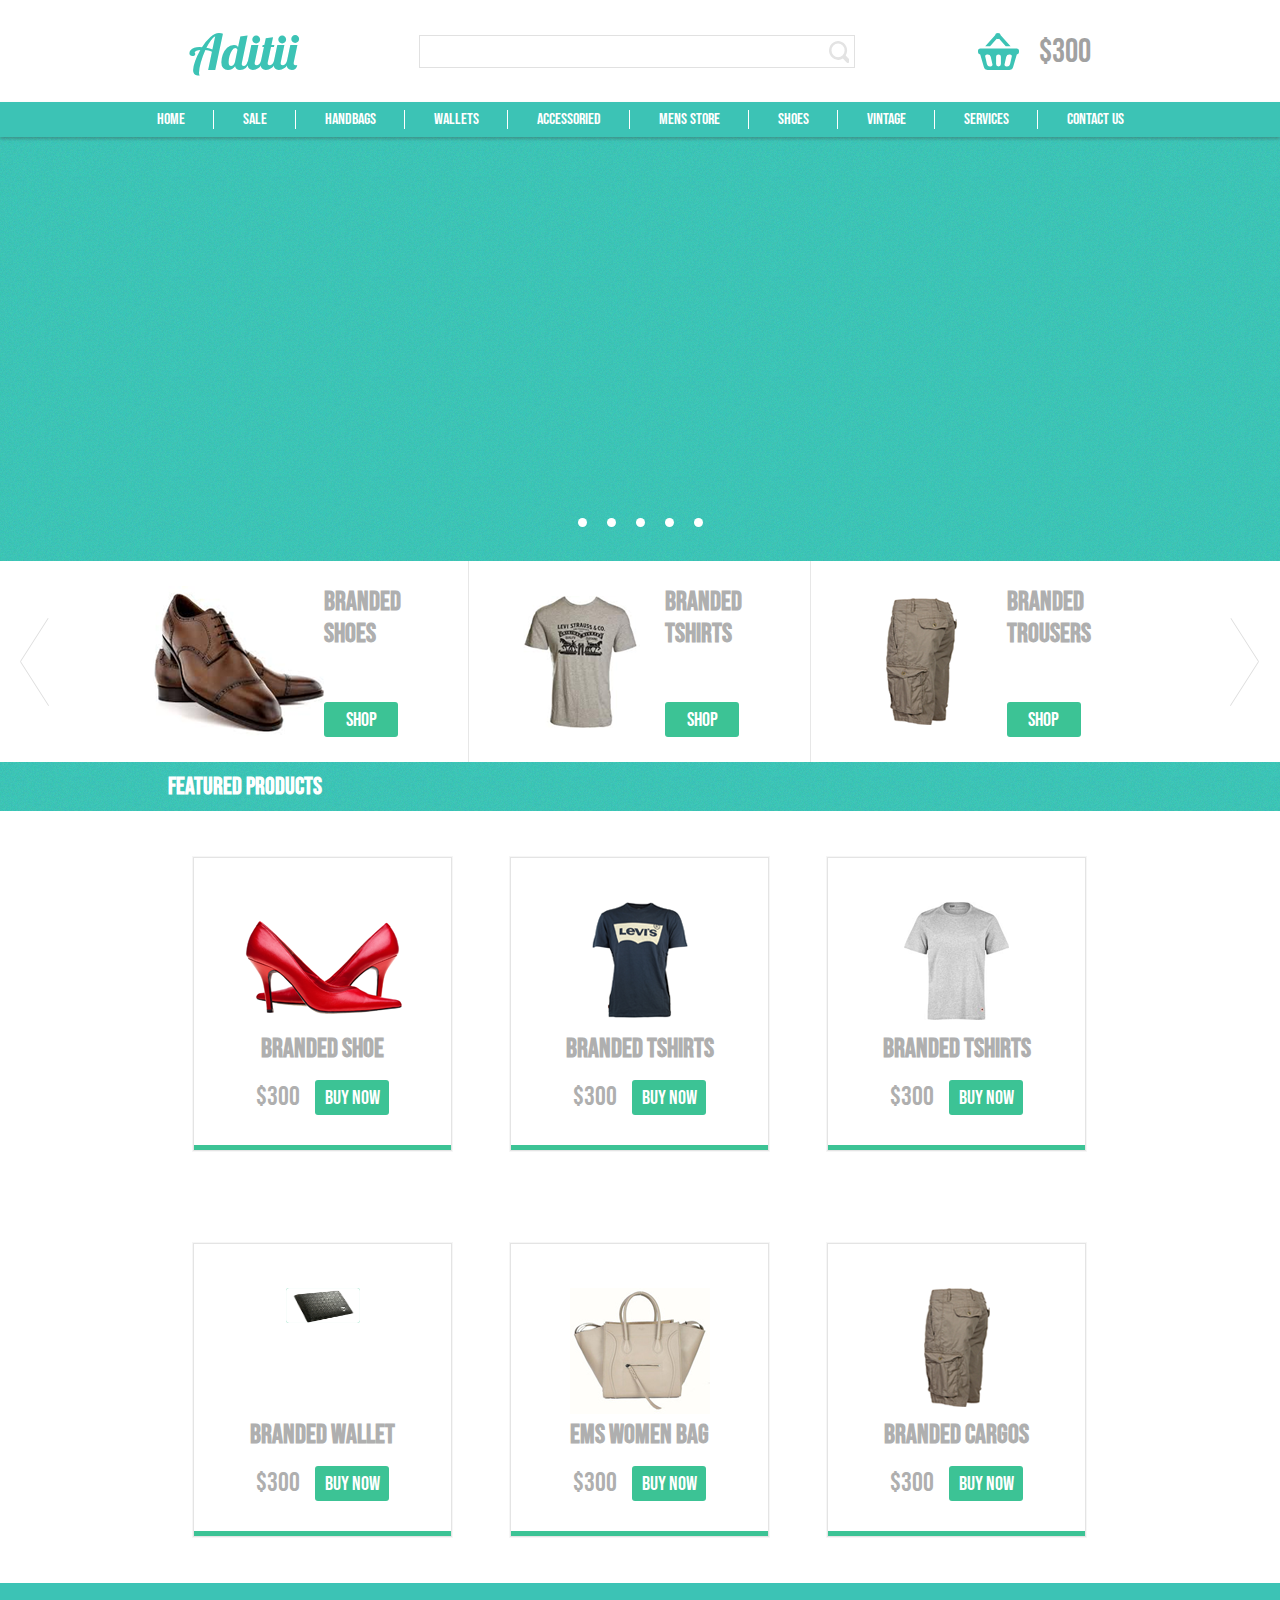
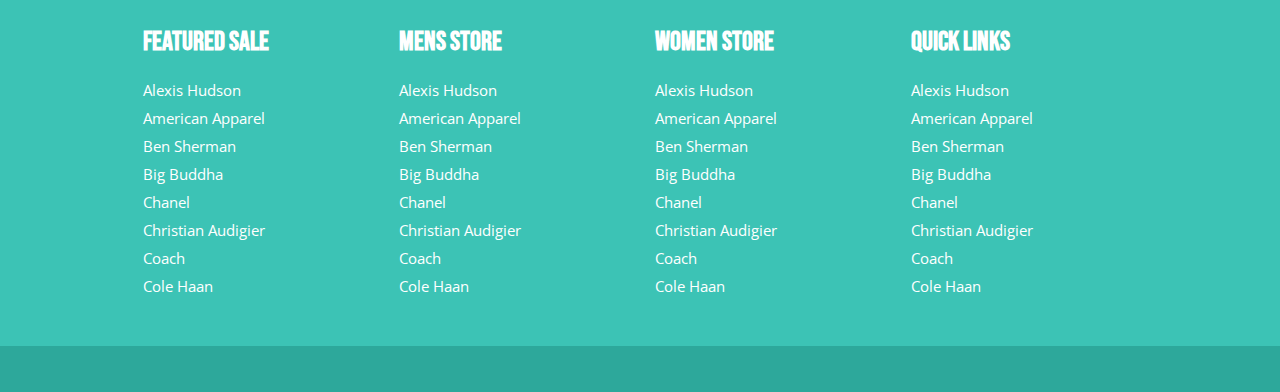
==== sites/aditu/index.html @ 964700cc "aditu" ====
<!DOCTYPE html>
<html lang="ru">

<head>
    <meta charset="UTF-8">
    <link rel="stylesheet" href="css/style.min.css">
    <link href="https://fonts.googleapis.com/css2?family=Bebas+Neue&family=Lobster&family=Open+Sans&display=swap" rel="stylesheet">
    <title>ADITU</title>
</head>

<body>
    <header class="header">

        <div class="container">
            <p class="header__logo">Aditii</p>

            <form action="" class="header__search search">
                <input type="text" class="search__input">
            </form>

            <div class="box"><img tabindex="0" src="img/Shape.svg" width="41" heigth="37" alt="">$300</div>
        </div>
        <nav class="page-nav">
            <div class="container">
                <ul class="page-nav__list">
                    <li class="page-nav__item"><a href="" class="page-nav__link">Home</a></li>
                    <li class="page-nav__item"><a href="" class="page-nav__link">Sale</a></li>
                    <li class="page-nav__item"><a href="" class="page-nav__link">Handbags</a></li>
                    <li class="page-nav__item"><a href="" class="page-nav__link">wallets</a></li>
                    <li class="page-nav__item"><a href="" class="page-nav__link">accessoried</a></li>
                    <li class="page-nav__item"><a href="" class="page-nav__link">mens store</a></li>
                    <li class="page-nav__item"><a href="" class="page-nav__link">shoes</a></li>
                    <li class="page-nav__item"><a href="" class="page-nav__link">vintage</a></li>
                    <li class="page-nav__item"><a href="" class="page-nav__link">services</a></li>
                    <li class="page-nav__item"><a href="" class="page-nav__link">contact us</a></li>
                </ul>
            </div>
        </nav>
    </header>
    <main>
        <h1 class="visually-hidden">Shop of dress</h1>
        <section class="actions">
            <h2 class="visually-hidden">Actions</h2>
            <ul class="actions__list">
                <li index-data="data1" class="actions__item">
                    <img src="/img/slider1.png" widt="278" height="334" alt="" class="actions__image">
                    <div class="actions__text">
                        <h3 class="actions__name">Cowhide Standard Crew</h3>
                        <p class="actions__description">White coloured, short-sleeved, printed T-shirt for men by Levi's. This crew-neck T-shirt is made of organic cotton and comes in a regular fit. </p>
                        <button class="actions__button">Shop now</button>
                    </div>
                </li>
                <li index-data="data2" class="actions__item">
                    <img src="/img/slider1.png" widt="278" height="334" alt="" class="actions__image">
                    <div class="actions__text">
                        <h3 class="actions__name">Cowhide Standard Crew</h3>
                        <p class="actions__description">White coloured, short-sleeved, printed T-shirt for men by Levi's. This crew-neck T-shirt is made of organic cotton and comes in a regular fit. </p>
                        <button class="actions__button">Shop now</button>
                    </div>
                </li>
                <li index-data="data3" class="actions__item">
                    <img src="/img/slider1.png" widt="278" height="334" alt="" class="actions__image">
                    <div class="actions__text">
                        <h3 class="actions__name">Cowhide Standard Crew</h3>
                        <p class="actions__description">White coloured, short-sleeved, printed T-shirt for men by Levi's. This crew-neck T-shirt is made of organic cotton and comes in a regular fit. </p>
                        <button class="actions__button">Shop now</button>
                    </div>
                </li>
                <li index-data="data4" class="actions__item">
                    <img src="/img/slider1.png" widt="278" height="334" alt="" class="actions__image">
                    <div class="actions__text">
                        <h3 class="actions__name">Cowhide Standard Crew</h3>
                        <p class="actions__description">White coloured, short-sleeved, printed T-shirt for men by Levi's. This crew-neck T-shirt is made of organic cotton and comes in a regular fit. </p>
                        <button class="actions__button">Shop now</button>
                    </div>
                </li>
                <li index-data="data5" class="actions__item">
                    <img src="/img/slider1.png" widt="278" height="334" alt="" class="actions__image">
                    <div class="actions__text">
                        <h3 class="actions__name">Cowhide Standard Crew</h3>
                        <p class="actions__description">White coloured, short-sleeved, printed T-shirt for men by Levi's. This crew-neck T-shirt is made of organic cotton and comes in a regular fit. </p>
                        <button class="actions__button">Shop now</button>
                    </div>
                </li>
            </ul>

            <ul class="actions__dots dots">
                <li index-data="data1" class="dots__item" tabindex="0"></li>
                <li index-data="data2" class="dots__item" tabindex="0"></li>
                <li index-data="data3" class="dots__item" tabindex="0"></li>
                <li index-data="data4" class="dots__item" tabindex="0"></li>
                <li index-data="data5" class="dots__item" tabindex="0"></li>
            </ul>
        </section>

        <section class="popular">
            <h2 class="visually-hidden">Popular products</h2>
            <button class="popular-btn popular__prew "></button>
            <div class="container">

                <div class="popular__wrapper  ">
                    <div class="popular__item ">
                        <div class="popular__image-wrapper">
                            <img src="img/l_item1.png" width="217" height="151" alt="" class="popular__image">
                        </div>
                        <div class="popular__text-wrapper">

                            <h3 class="popular__name">bRANDED sHOES</h3>
                            <button class="popular__button">Shop</button>
                        </div>
                    </div>
                    <div class="popular__item ">
                        <div class="popular__image-wrapper">
                            <img src="img/l_item2.png" width="132" height="132" alt="" class="popular__image">
                        </div>
                        <div class="popular__text-wrapper">
                            <h3 class="popular__name">bRANDED tSHIRTS</h3>
                            <button class="popular__button">Shop</button>
                        </div>
                    </div>
                    <div class="popular__item ">
                        <div class="popular__image-wrapper">
                            <img src="img/l_item3.png" width="71" height="127" alt="" class="popular__image">
                        </div>
                        <div class="popular__text-wrapper">
                            <h3 class="popular__name">bRANDED trousers</h3>
                            <button class="popular__button">Shop</button>
                        </div>
                    </div>
                    <div class="popular__item ">
                        <div class="popular__image-wrapper">
                            <img src="img/l_item1.png" width="217" height="151" alt="" class="popular__image">
                        </div>
                        <div class="popular__text-wrapper">

                            <h3 class="popular__name">bRANDED sHOES</h3>
                            <button class="popular__button">Shop</button>
                        </div>
                    </div>
                    <div class="popular__item ">
                        <div class="popular__image-wrapper">
                            <img src="img/l_item2.png" width="132" height="132" alt="" class="popular__image">
                        </div>
                        <div class="popular__text-wrapper">
                            <h3 class="popular__name">bRANDED tSHIRTS</h3>
                            <button class="popular__button">Shop</button>
                        </div>
                    </div>
                    <div class="popular__item ">
                        <div class="popular__image-wrapper">
                            <img src="img/l_item3.png" width="71" height="127" alt="" class="popular__image">
                        </div>
                        <div class="popular__text-wrapper">
                            <h3 class="popular__name">bRANDED trousers</h3>
                            <button class="popular__button">Shop</button>
                        </div>
                    </div>
                </div>
            </div>

            <button class="popular-btn popular__next popular-btn_show"></button>
        </section>
        <section class="products">
            <div class="products__header">
                <div class="container">
                    <h2>FEATURED pRODUCTS</h2>
                </div>
            </div>
            <div class="products__wrapper">
                <div class="container">
                    <div class="products__item">
                        <div class="products__image-wrapper">
                            <img src="img/item1.png" width="189" height="126" alt="" class="products__image">
                        </div>
                        <h3 class="products__name">bRANDED sHOE</h3>
                        <div class="products__text-wrapper">
                            <p class="products__cost">$300</p>
                            <button class="products__button">buy now</button>
                        </div>
                    </div>
                    <div class="products__item">
                        <div class="products__image-wrapper">
                            <img src="img/item2.png" width="116" height="116" alt="" class="products__image">
                        </div>
                        <h3 class="products__name">bRANDED tSHIRTS</h3>
                        <div class="products__text-wrapper">
                            <p class="products__cost">$300</p>
                            <button class="products__button">buy now</button>
                        </div>
                    </div>
                    <div class="products__item">
                        <div class="products__image-wrapper">
                            <img src="img/item3.png" width="105" height="118" alt="" class="products__image">
                        </div>
                        <h3 class="products__name">bRANDED tSHIRTS</h3>
                        <div class="products__text-wrapper">
                            <p class="products__cost">$300</p>
                            <button class="products__button">buy now</button>
                        </div>
                    </div>
                    <div class="products__item">
                        <div class="products__image-wrapper">
                            <img src="img/item4.png" width="175" height="131" alt="" class="products__button">
                        </div>
                        <h3 class="products__name">bRANDED wallet</h3>
                        <div class="products__text-wrapper">
                            <p class="products__cost">$300</p>
                            <button class="products__button">buy now</button>
                        </div>
                    </div>
                    <div class="products__item">
                        <div class="products__image-wrapper">
                            <img src="img/item5.png" width="140" height="126" alt="" class="products__image">
                        </div>
                        <h3 class="products__name">EMS Women bAG</h3>
                        <div class="products__text-wrapper">
                            <p class="products__cost">$300</p>
                            <button class="products__button">buy now</button>
                        </div>

                    </div>
                    <div class="products__item">
                        <div class="products__image-wrapper">
                            <img src="img/item6.png" width="66" height="119" alt="" class="products__image">
                        </div>
                        <h3 class="products__name">bRANDED CARGOS</h3>
                        <div class="products__text-wrapper">
                            <p class="products__cost">$300</p>
                            <button class="products__button">buy now</button>
                        </div>
                    </div>
                </div>

            </div>


        </section>
    </main>
    <footer class="main-footer">
        <div class="container">
            <div class="categoryes">
                <div class="categoryes__item ">
                    <h2 class="categoryes__header ">fEATURED sALE</h2>
                    <ul class="brands">
                        <li class="brands__item"><a href="" class="brands__link">Alexis Hudson</a></li>
                        <li class="brands__item"><a href="" class="brands__link">American Apparel</a></li>
                        <li class="brands__item"><a href="" class="brands__link">Ben Sherman</a></li>
                        <li class="brands__item"><a href="" class="brands__link">Big Buddha</a></li>
                        <li class="brands__item"><a href="" class="brands__link">Chanel</a></li>
                        <li class="brands__item"><a href="" class="brands__link">Christian Audigier</a></li>
                        <li class="brands__item"><a href="" class="brands__link">Coach</a></li>
                        <li class="brands__item"><a href="" class="brands__link">Cole Haan</a></li>
                    </ul>
                </div>
                <div class="categoryes__item">
                    <h2 class="categoryes__header ">MENS STORE</h2>
                    <ul class="brands">
                        <li class="brands__item"><a href="" class="brands__link">Alexis Hudson</a></li>
                        <li class="brands__item"><a href="" class="brands__link">American Apparel</a></li>
                        <li class="brands__item"><a href="" class="brands__link">Ben Sherman</a></li>
                        <li class="brands__item"><a href="" class="brands__link">Big Buddha</a></li>
                        <li class="brands__item"><a href="" class="brands__link">Chanel</a></li>
                        <li class="brands__item"><a href="" class="brands__link">Christian Audigier</a></li>
                        <li class="brands__item"><a href="" class="brands__link">Coach</a></li>
                        <li class="brands__item"><a href="" class="brands__link">Cole Haan</a></li>
                    </ul>
                </div>
                <div class="categoryes__item">
                    <h2 class="categoryes__header ">wOMEN sTORE</h2>
                    <ul class="brands">
                        <li class="brands__item"><a href="" class="brands__link">Alexis Hudson</a></li>
                        <li class="brands__item"><a href="" class="brands__link">American Apparel</a></li>
                        <li class="brands__item"><a href="" class="brands__link">Ben Sherman</a></li>
                        <li class="brands__item"><a href="" class="brands__link">Big Buddha</a></li>
                        <li class="brands__item"><a href="" class="brands__link">Chanel</a></li>
                        <li class="brands__item"><a href="" class="brands__link">Christian Audigier</a></li>
                        <li class="brands__item"><a href="" class="brands__link">Coach</a></li>
                        <li class="brands__item"><a href="" class="brands__link">Cole Haan</a></li>
                    </ul>
                </div>
                <div class="categoryes__item">
                    <h2 class="categoryes__header ">qUICK LINKS</h2>
                    <ul class="brands">
                        <li class="brands__item"><a href="" class="brands__link">Alexis Hudson</a></li>
                        <li class="brands__item"><a href="" class="brands__link">American Apparel</a></li>
                        <li class="brands__item"><a href="" class="brands__link">Ben Sherman</a></li>
                        <li class="brands__item"><a href="" class="brands__link">Big Buddha</a></li>
                        <li class="brands__item"><a href="" class="brands__link">Chanel</a></li>
                        <li class="brands__item"><a href="" class="brands__link">Christian Audigier</a></li>
                        <li class="brands__item"><a href="" class="brands__link">Coach</a></li>
                        <li class="brands__item"><a href="" class="brands__link">Cole Haan</a></li>
                    </ul>
                </div>
            </div>
        </div>

    </footer>
</body>
<script src="js/actions.min.js"></script>
<script src="js/popular.min.js"></script>

</html>
---- sites/aditu/css/style.min.css ----
*{margin:0;padding:0;-webkit-box-sizing:border-box;box-sizing:border-box}html{min-width:1024px}.visually-hidden:not(:focus):not(:active),input[type=checkbox].visually-hidden,input[type=radio].visually-hidden{position:absolute;width:1px;height:1px;margin:-1px;border:0;padding:0;white-space:nowrap;-webkit-clip-path:inset(100%);clip-path:inset(100%);clip:rect(0 0 0 0);overflow:hidden}body{color:#fff;font-family:'Bebas Neue',cursive;background-color:#3cc3b5;background-image:url(../img/bg_slider.png);background-attachment:fixed;min-width:1024px;overflow-x:hidden}.container{width:1024px;margin:0 auto}.header{width:100%;padding-top:21px;background-color:#fff;min-width:1024px}.header__logo{font-family:Lobster,cursive;color:#3cc3b5;font-size:49px}.header .container{display:-webkit-box;display:-webkit-flex;display:-ms-flexbox;display:flex;-webkit-justify-content:space-around;-ms-flex-pack:distribute;justify-content:space-around;-webkit-box-align:center;-webkit-align-items:center;-ms-flex-align:center;align-items:center}.search{width:436px;height:33px;padding:0 5px 0 0;border:1px solid #e1e1e1;position:relative;display:-webkit-box;display:-webkit-flex;display:-ms-flexbox;display:flex;-webkit-box-pack:justify;-webkit-justify-content:space-between;-ms-flex-pack:justify;justify-content:space-between;-webkit-box-align:center;-webkit-align-items:center;-ms-flex-align:center;align-items:center}.search__input{width:100%;height:100%;padding:5px;border:none;outline:0}.search::after{content:"";display:table;background-image:url(../img/magnifier.svg);width:22px;height:22px}.box{display:-webkit-box;display:-webkit-flex;display:-ms-flexbox;display:flex;-webkit-box-align:center;-webkit-align-items:center;-ms-flex-align:center;align-items:center;color:#a1a1a1;font-size:33px;font-family:'Bebas Neue',cursive}.box img{margin-right:20px}.page-nav{width:100%;background-color:#3cc3b5;margin-top:20px;padding:8px 0;-webkit-box-shadow:0 2px 3px 0 #40404059;box-shadow:0 2px 3px 0 #40404059}.page-nav__list{width:100%;list-style:none;display:-webkit-box;display:-webkit-flex;display:-ms-flexbox;display:flex;-webkit-box-align:center;-webkit-align-items:center;-ms-flex-align:center;align-items:center;-webkit-box-pack:justify;-webkit-justify-content:space-between;-ms-flex-pack:justify;justify-content:space-between}.page-nav__item{-webkit-box-flex:1;-webkit-flex-grow:1;-ms-flex-positive:1;flex-grow:1;text-align:center}.page-nav__item:not(:last-of-type){border-right:1px solid #fff}.page-nav__link{color:#fff;text-decoration:none}.page-nav__link:hover{color:#125049}.actions{position:relative;height:424px;width:100%;min-width:1024px}.actions__list{list-style:none;width:100%;position:relative}.actions__item{height:424px;padding:60px 20px 30px;opacity:0;display:-webkit-box;display:-webkit-flex;display:-ms-flexbox;display:flex;position:absolute;width:1024px;left:0;right:0;margin:0 auto}.actions__item.show{opacity:1;-webkit-transition:opacity 2s;-o-transition:opacity 2s;transition:opacity 2s}.actions__image{margin-right:99px;margin-left:46px}.actions__text{width:405px}.actions__name{font-size:61px;font-family:'Bebas Neue',cursive;line-height:61px;padding-right:45px}.actions__description{font-family:'Open Sans',sans-serif;font-size:17px;line-height:28px;text-transform:none;margin-bottom:20px}.actions__button{padding:10px 25px;border:3px solid #fff;color:#fff;background-color:transparent;-webkit-border-radius:5px;border-radius:5px;text-transform:uppercase;cursor:pointer;outline:0}.actions__button:focus,.actions__button:hover{color:#3cc3b5;background-color:#fff}.actions__button:active{color:#3cc3b5;background-color:#dddcdc;border:3px solid #dddcdc}.actions__dots{position:absolute;bottom:0;left:0;right:0;margin:0 auto;margin-bottom:34px}.dots{display:-webkit-box;display:-webkit-flex;display:-ms-flexbox;display:flex;-webkit-box-pack:center;-webkit-justify-content:center;-ms-flex-pack:center;justify-content:center;list-style:none}.dots__item{width:9px;height:9px;background-color:#fff;margin:0 10px;-webkit-border-radius:50%;border-radius:50%;cursor:pointer}.dots__item.active{opacity:.3}.dots__item:focus{outline:0}.popular{width:100%;background-color:#fff;display:-webkit-box;display:-webkit-flex;display:-ms-flexbox;display:flex;position:relative;overflow:hidden;min-width:1024px}.popular-btn{-webkit-box-flex:1;-webkit-flex-grow:1;-ms-flex-positive:1;flex-grow:1;background-color:#fff;background-repeat:no-repeat;outline:0;border:none;cursor:pointer}.popular__wrapper{display:-webkit-box;display:-webkit-flex;display:-ms-flexbox;display:flex;-webkit-transition:-webkit-transform .6s ease;transition:-webkit-transform .6s ease;-o-transition:transform .6s ease;transition:transform .6s ease;transition:transform .6s ease,-webkit-transform .6s ease}.popular .popular-btn:focus,.popular .popular-btn:hover{background-color:rgba(0,0,0,.05)}.popular .popular__prew{background-image:url(../img/btn-left.png);background-position:center left}.popular .popular__next{background-image:url(../img/btn-right.png);background-position:center right}.popular .container{overflow:hidden;-webkit-transition:-webkit-transform .6s ease;transition:-webkit-transform .6s ease;-o-transition:transform .6s ease;transition:transform .6s ease;transition:transform .6s ease,-webkit-transform .6s ease}.popular__item{-webkit-box-flex:1;-webkit-flex-grow:1;-ms-flex-positive:1;flex-grow:1;display:-webkit-box;display:-webkit-flex;display:-ms-flexbox;display:flex;padding:25px;font-size:27px;color:#afafaf;border-right:1px solid #e7e7e7;-webkit-box-flex:0;-webkit-flex-grow:0;-ms-flex-positive:0;flex-grow:0;-webkit-flex-shrink:0;-ms-flex-negative:0;flex-shrink:0;-webkit-flex-basis:33.3333%;-ms-flex-preferred-size:33.3333%;flex-basis:33.3333%;max-width:33.333333%;min-width:341px}.popular__item:nth-child(3n+3){border-right:none}.popular__image-wrapper{height:100%;width:171px;overflow:hidden;display:-webkit-box;display:-webkit-flex;display:-ms-flexbox;display:flex;-webkit-box-align:center;-webkit-align-items:center;-ms-flex-align:center;align-items:center;-webkit-box-pack:center;-webkit-justify-content:center;-ms-flex-pack:center;justify-content:center;-webkit-flex-shrink:0;-ms-flex-negative:0;flex-shrink:0}.popular__image{display:block;margin:0 auto}.popular__text-wrapper{display:-webkit-box;display:-webkit-flex;display:-ms-flexbox;display:flex;-webkit-box-orient:vertical;-webkit-box-direction:normal;-webkit-flex-direction:column;-ms-flex-direction:column;flex-direction:column;-webkit-box-pack:justify;-webkit-justify-content:space-between;-ms-flex-pack:justify;justify-content:space-between}.popular__name{font-size:27px}.popular__button{height:35px;width:74px;background-color:#3cc395;border:none;-webkit-border-radius:3px;border-radius:3px;color:#fff;text-transform:uppercase;font-size:20px;line-height:20px;font-family:'Bebas Neue',cursive;cursor:pointer}.popular__button:focus,.popular__button:hover{background-color:#0d8059;outline:0}.products{width:100%}.products__header{display:block;width:100%}.products__header .container{padding:10px 0;padding-left:40px}.products__wrapper{background-color:#fff}.products__wrapper .container{display:-webkit-box;display:-webkit-flex;display:-ms-flexbox;display:flex;-webkit-flex-wrap:wrap;-ms-flex-wrap:wrap;flex-wrap:wrap;padding:0 36px}.products__item{margin:47px 30px;width:257px;-webkit-box-shadow:0 0 0 1px #e4e4e4,0 0 0 2px #f6f6f6;box-shadow:0 0 0 1px #e4e4e4,0 0 0 2px #f6f6f6;padding:44px 19px 30px;border-bottom:5px solid #3cc395;color:#afafaf;text-align:center;font-size:27px}.products__image-wrapper{height:131px;width:100;overflow:hidden}.products__image{margin:0 auto;display:block}.products__name{width:100%;text-align:center;display:block;font-size:27px}.products__text-wrapper{display:-webkit-box;display:-webkit-flex;display:-ms-flexbox;display:flex;-webkit-box-align:center;-webkit-align-items:center;-ms-flex-align:center;align-items:center;-webkit-box-pack:center;-webkit-justify-content:center;-ms-flex-pack:center;justify-content:center;margin-top:15px}.products__cost{display:inline-block;margin-right:15px;line-height:35px}.products__button{height:35px;width:74px;background-color:#3cc395;border:none;-webkit-border-radius:3px;border-radius:3px;color:#fff;text-transform:uppercase;font-size:20px;line-height:20px;font-family:'Bebas Neue',cursive;cursor:pointer}.products__button:focus,.products__button:hover{background-color:#0d8059;outline:0}.main-footer{width:100%;border-bottom:46px solid #2da89b;padding:41px 0;min-width:1024px}.categoryes{list-style:none;display:-webkit-box;display:-webkit-flex;display:-ms-flexbox;display:flex;width:100%;-webkit-box-pack:justify;-webkit-justify-content:space-between;-ms-flex-pack:justify;justify-content:space-between}.categoryes__item{line-height:27px;font-size:27px;font-family:'Bebas Neue',cursive;width:124px;display:block;-webkit-flex-shrink:0;-ms-flex-negative:0;flex-shrink:0;-webkit-box-flex:1;-webkit-flex-grow:1;-ms-flex-positive:1;flex-grow:1;padding:5px 15px}.categoryes__header{line-height:27px;font-size:27px;font-family:'Bebas Neue',cursive}.brands{list-style:none;margin-top:20px}.brands__item{font-family:'Open Sans',sans-serif;font-size:15px;line-height:28px}.brands__link{text-transform:none;color:#fff;text-decoration:none;font-family:'Open Sans',sans-serif;font-size:15px;line-height:28px;display:block}.brands__link:hover{color:#125049}#slides{position:relative;height:300px;padding:0;margin:0;list-style-type:none}.slide{position:absolute;left:0;top:0;width:100%;height:100%;opacity:0;z-index:1;-webkit-transition:opacity 1s;-o-transition:opacity 1s;transition:opacity 1s}.showing{opacity:1;z-index:2}
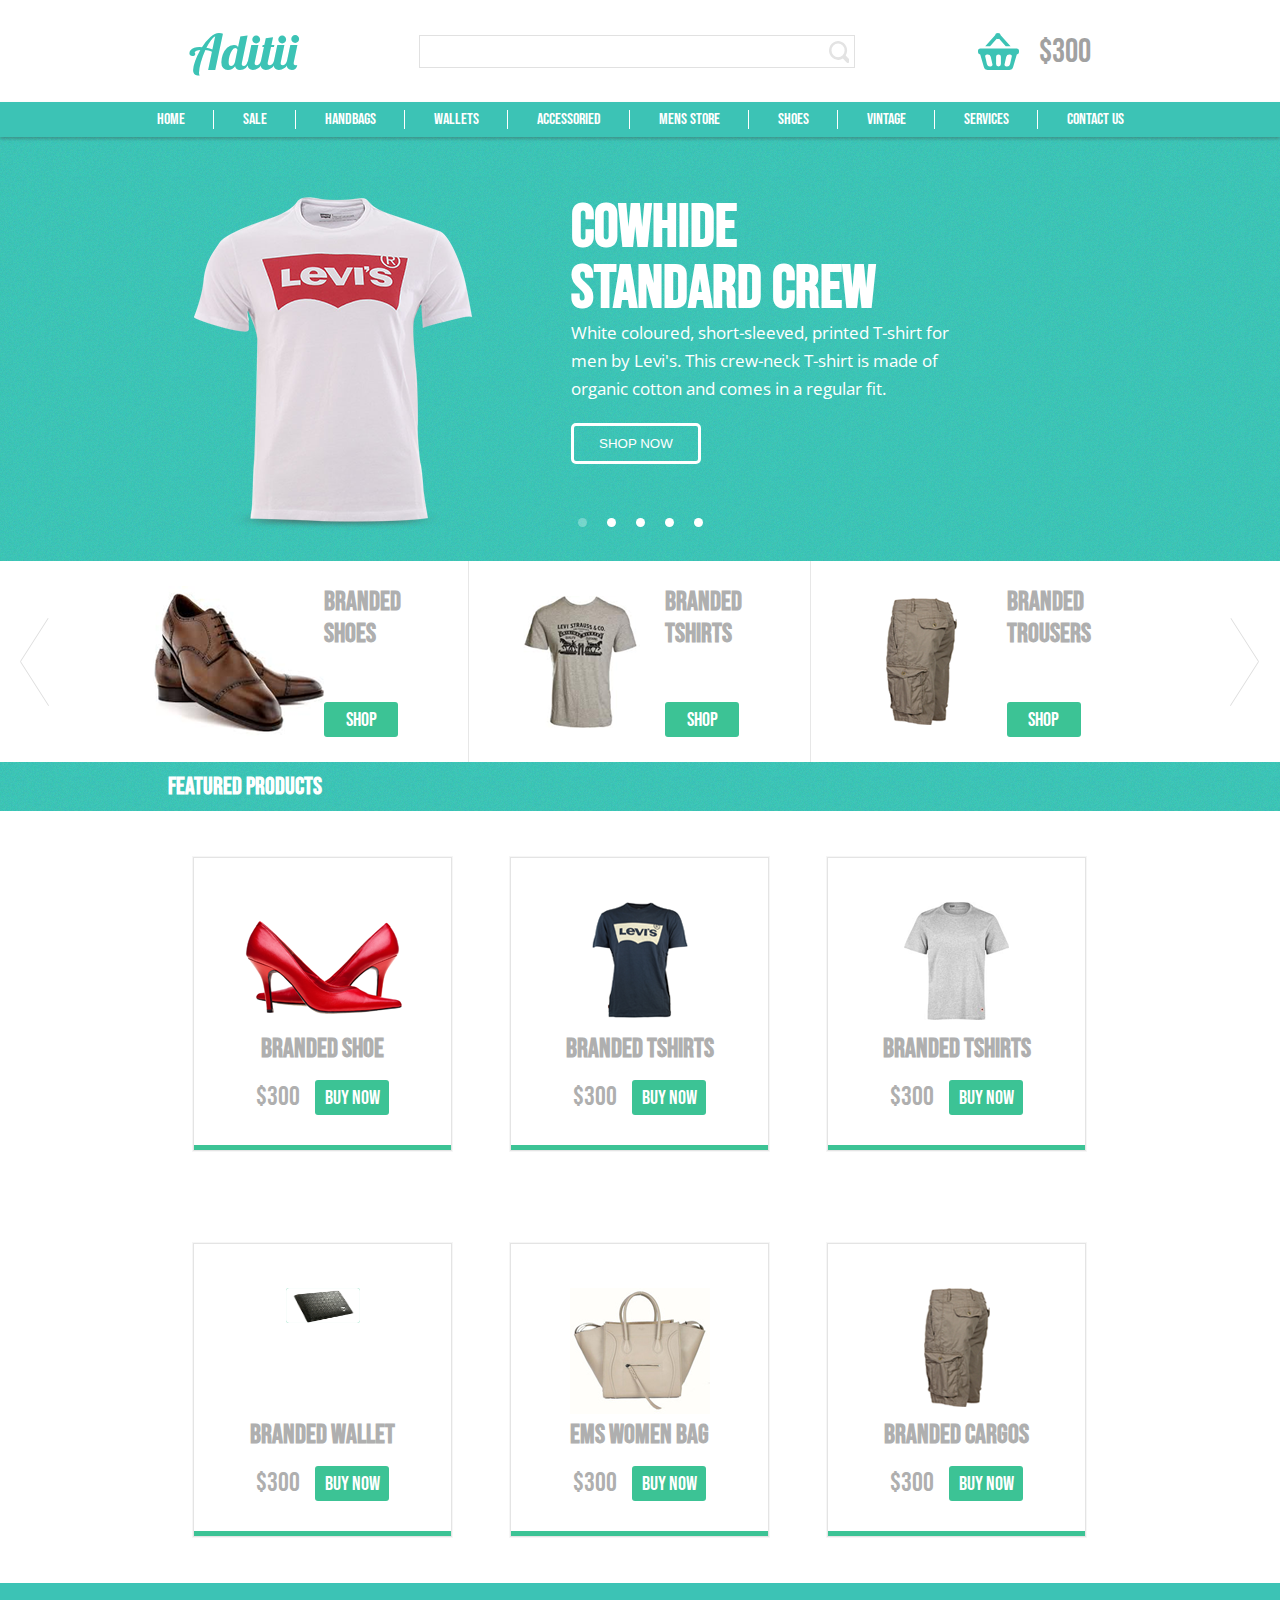
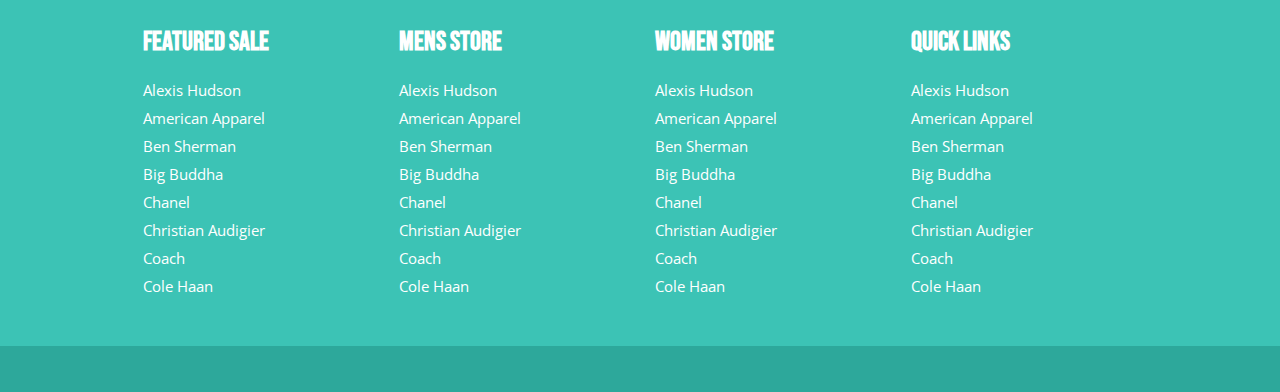
==== commit 71cc81d3: "aditu" ====
--- a/sites/aditu/index.html
+++ b/sites/aditu/index.html
@@ -3,7 +3,7 @@
 
 <head>
     <meta charset="UTF-8">
-    <link rel="stylesheet" href="css/style.min.css">
+    <link rel="stylesheet" href="css/style.css">
     <link href="https://fonts.googleapis.com/css2?family=Bebas+Neue&family=Lobster&family=Open+Sans&display=swap" rel="stylesheet">
     <title>ADITU</title>
 </head>
@@ -43,7 +43,7 @@
             <h2 class="visually-hidden">Actions</h2>
             <ul class="actions__list">
                 <li index-data="data1" class="actions__item">
-                    <img src="/img/slider1.png" widt="278" height="334" alt="" class="actions__image">
+                    <img src="img/slider1.png" widt="278" height="334" alt="" class="actions__image">
                     <div class="actions__text">
                         <h3 class="actions__name">Cowhide Standard Crew</h3>
                         <p class="actions__description">White coloured, short-sleeved, printed T-shirt for men by Levi's. This crew-neck T-shirt is made of organic cotton and comes in a regular fit. </p>
@@ -51,7 +51,7 @@
                     </div>
                 </li>
                 <li index-data="data2" class="actions__item">
-                    <img src="/img/slider1.png" widt="278" height="334" alt="" class="actions__image">
+                    <img src="img/slider1.png" widt="278" height="334" alt="" class="actions__image">
                     <div class="actions__text">
                         <h3 class="actions__name">Cowhide Standard Crew</h3>
                         <p class="actions__description">White coloured, short-sleeved, printed T-shirt for men by Levi's. This crew-neck T-shirt is made of organic cotton and comes in a regular fit. </p>
@@ -59,7 +59,7 @@
                     </div>
                 </li>
                 <li index-data="data3" class="actions__item">
-                    <img src="/img/slider1.png" widt="278" height="334" alt="" class="actions__image">
+                    <img src="img/slider1.png" widt="278" height="334" alt="" class="actions__image">
                     <div class="actions__text">
                         <h3 class="actions__name">Cowhide Standard Crew</h3>
                         <p class="actions__description">White coloured, short-sleeved, printed T-shirt for men by Levi's. This crew-neck T-shirt is made of organic cotton and comes in a regular fit. </p>
@@ -67,7 +67,7 @@
                     </div>
                 </li>
                 <li index-data="data4" class="actions__item">
-                    <img src="/img/slider1.png" widt="278" height="334" alt="" class="actions__image">
+                    <img src="img/slider1.png" widt="278" height="334" alt="" class="actions__image">
                     <div class="actions__text">
                         <h3 class="actions__name">Cowhide Standard Crew</h3>
                         <p class="actions__description">White coloured, short-sleeved, printed T-shirt for men by Levi's. This crew-neck T-shirt is made of organic cotton and comes in a regular fit. </p>
@@ -75,7 +75,7 @@
                     </div>
                 </li>
                 <li index-data="data5" class="actions__item">
-                    <img src="/img/slider1.png" widt="278" height="334" alt="" class="actions__image">
+                    <img src="img/slider1.png" widt="278" height="334" alt="" class="actions__image">
                     <div class="actions__text">
                         <h3 class="actions__name">Cowhide Standard Crew</h3>
                         <p class="actions__description">White coloured, short-sleeved, printed T-shirt for men by Levi's. This crew-neck T-shirt is made of organic cotton and comes in a regular fit. </p>
@@ -296,7 +296,10 @@
 
     </footer>
 </body>
-<script src="js/actions.min.js"></script>
-<script src="js/popular.min.js"></script>
+
+
+
+<script src="js/actions.js"></script>
+<script src="js/popular.js"></script>
 
 </html>--- a/sites/aditu/css/style.css
+++ b/sites/aditu/css/style.css
@@ -0,0 +1,646 @@
+* {
+    margin: 0;
+    padding: 0;
+    -webkit-box-sizing: border-box;
+    box-sizing: border-box;
+}
+
+html {
+    min-width: 1024px;
+}
+
+.visually-hidden:not(:focus):not(:active),
+input[type=checkbox].visually-hidden,
+input[type=radio].visually-hidden {
+    position: absolute;
+    width: 1px;
+    height: 1px;
+    margin: -1px;
+    border: 0;
+    padding: 0;
+    white-space: nowrap;
+    -webkit-clip-path: inset(100%);
+    clip-path: inset(100%);
+    clip: rect(0 0 0 0);
+    overflow: hidden;
+}
+
+body {
+    color: #ffffff;
+    font-family: 'Bebas Neue', cursive;
+    background-color: #3cc3b5;
+    background-image: url("../img/bg_slider.png");
+    background-attachment: fixed;
+    min-width: 1024px;
+    overflow-x: hidden;
+}
+
+.container {
+    width: 1024px;
+    margin: 0 auto;
+}
+
+.header {
+    width: 100%;
+    padding-top: 21px;
+    background-color: #ffffff;
+    min-width: 1024px;
+}
+
+.header__logo {
+    font-family: 'Lobster', cursive;
+    color: #3cc3b5;
+    font-size: 49px;
+}
+
+.header .container {
+    display: -webkit-box;
+    display: -webkit-flex;
+    display: -ms-flexbox;
+    display: flex;
+    -webkit-justify-content: space-around;
+    -ms-flex-pack: distribute;
+    justify-content: space-around;
+    -webkit-box-align: center;
+    -webkit-align-items: center;
+    -ms-flex-align: center;
+    align-items: center;
+}
+
+.search {
+    width: 436px;
+    height: 33px;
+    padding: 0px 5px 0px 0;
+    border: 1px solid #e1e1e1;
+    position: relative;
+    display: -webkit-box;
+    display: -webkit-flex;
+    display: -ms-flexbox;
+    display: flex;
+    -webkit-box-pack: justify;
+    -webkit-justify-content: space-between;
+    -ms-flex-pack: justify;
+    justify-content: space-between;
+    -webkit-box-align: center;
+    -webkit-align-items: center;
+    -ms-flex-align: center;
+    align-items: center;
+}
+
+.search__input {
+    width: 100%;
+    height: 100%;
+    padding: 5px;
+    border: none;
+    outline: none;
+}
+
+.search::after {
+    content: "";
+    display: table;
+    background-image: url(../img/magnifier.svg);
+    width: 22px;
+    height: 22px;
+}
+
+.box {
+    display: -webkit-box;
+    display: -webkit-flex;
+    display: -ms-flexbox;
+    display: flex;
+    -webkit-box-align: center;
+    -webkit-align-items: center;
+    -ms-flex-align: center;
+    align-items: center;
+    color: #a1a1a1;
+    font-size: 33px;
+    font-family: 'Bebas Neue', cursive;
+}
+
+.box img {
+    margin-right: 20px;
+}
+
+.page-nav {
+    width: 100%;
+    background-color: #3cc3b5;
+    margin-top: 20px;
+    padding: 8px 0;
+    -webkit-box-shadow: 0px 2px 3px 0px #40404059;
+    box-shadow: 0px 2px 3px 0px #40404059;
+}
+
+.page-nav__list {
+    width: 100%;
+    list-style: none;
+    display: -webkit-box;
+    display: -webkit-flex;
+    display: -ms-flexbox;
+    display: flex;
+    -webkit-box-align: center;
+    -webkit-align-items: center;
+    -ms-flex-align: center;
+    align-items: center;
+    -webkit-box-pack: justify;
+    -webkit-justify-content: space-between;
+    -ms-flex-pack: justify;
+    justify-content: space-between;
+}
+
+.page-nav__item {
+    -webkit-box-flex: 1;
+    -webkit-flex-grow: 1;
+    -ms-flex-positive: 1;
+    flex-grow: 1;
+    text-align: center;
+}
+
+.page-nav__item:not(:last-of-type) {
+    border-right: 1px solid #ffffff;
+}
+
+.page-nav__link {
+    color: #ffffff;
+    text-decoration: none;
+}
+
+.page-nav__link:hover {
+    color: #125049;
+}
+
+.actions {
+    position: relative;
+    height: 424px;
+    width: 100%;
+    min-width: 1024px;
+}
+
+.actions__list {
+    list-style: none;
+    width: 100%;
+    position: relative;
+}
+
+.actions__item {
+    height: 424px;
+    padding: 60px 20px 30px;
+    opacity: 0;
+    display: -webkit-box;
+    display: -webkit-flex;
+    display: -ms-flexbox;
+    display: flex;
+    position: absolute;
+    width: 1024px;
+    left: 0;
+    right: 0;
+    margin: 0 auto;
+}
+
+.actions__item.show {
+    opacity: 1;
+    -webkit-transition: opacity 2s;
+    -o-transition: opacity 2s;
+    transition: opacity 2s;
+    z-index: 10;
+}
+
+.actions__image {
+    margin-right: 99px;
+    margin-left: 46px;
+}
+
+.actions__text {
+    width: 405px;
+}
+
+.actions__name {
+    font-size: 61px;
+    font-family: 'Bebas Neue', cursive;
+    line-height: 61px;
+    padding-right: 45px;
+}
+
+.actions__description {
+    font-family: 'Open Sans', sans-serif;
+    font-size: 17px;
+    line-height: 28px;
+    text-transform: none;
+    margin-bottom: 20px;
+}
+
+.actions__button {
+    padding: 10px 25px;
+    border: 3px solid #ffffff;
+    color: #ffffff;
+    background-color: transparent;
+    -webkit-border-radius: 5px;
+    border-radius: 5px;
+    text-transform: uppercase;
+    cursor: pointer;
+    outline: none;
+}
+
+.actions__button:hover,
+.actions__button:focus {
+    color: #3cc3b5;
+    background-color: #ffffff;
+}
+
+.actions__button:active {
+    color: #3cc3b5;
+    background-color: #dddcdc;
+    border: 3px solid #dddcdc;
+}
+
+.actions__dots {
+    position: absolute;
+    bottom: 0;
+    left: 0;
+    right: 0;
+    margin: 0 auto;
+    margin-bottom: 34px;
+}
+
+.dots {
+    display: -webkit-box;
+    display: -webkit-flex;
+    display: -ms-flexbox;
+    display: flex;
+    -webkit-box-pack: center;
+    -webkit-justify-content: center;
+    -ms-flex-pack: center;
+    justify-content: center;
+    list-style: none;
+    z-index: 100;
+}
+
+.dots__item {
+    width: 9px;
+    height: 9px;
+    background-color: #ffffff;
+    margin: 0 10px;
+    -webkit-border-radius: 50%;
+    border-radius: 50%;
+    cursor: pointer;
+}
+
+.dots__item.active {
+    opacity: 0.3;
+}
+
+.dots__item:focus {
+    outline: none;
+}
+
+.popular {
+    width: 100%;
+    background-color: #ffffff;
+    display: -webkit-box;
+    display: -webkit-flex;
+    display: -ms-flexbox;
+    display: flex;
+    position: relative;
+    overflow: hidden;
+    min-width: 1024px;
+}
+
+.popular-btn {
+    -webkit-box-flex: 1;
+    -webkit-flex-grow: 1;
+    -ms-flex-positive: 1;
+    flex-grow: 1;
+    background-color: #ffffff;
+    background-repeat: no-repeat;
+    outline: none;
+    border: none;
+    cursor: pointer;
+}
+
+.popular__wrapper {
+    display: -webkit-box;
+    display: -webkit-flex;
+    display: -ms-flexbox;
+    display: flex;
+    -webkit-transition: -webkit-transform 0.6s ease;
+    transition: -webkit-transform 0.6s ease;
+    -o-transition: transform 0.6s ease;
+    transition: transform 0.6s ease;
+    transition: transform 0.6s ease, -webkit-transform 0.6s ease;
+}
+
+.popular .popular-btn:hover,
+.popular .popular-btn:focus {
+    background-color: rgba(0, 0, 0, 0.05);
+}
+
+.popular .popular__prew {
+    background-image: url(../img/btn-left.png);
+    background-position: center left;
+}
+
+.popular .popular__next {
+    background-image: url(../img/btn-right.png);
+    background-position: center right;
+}
+
+.popular .container {
+    overflow: hidden;
+    -webkit-transition: -webkit-transform 0.6s ease;
+    transition: -webkit-transform 0.6s ease;
+    -o-transition: transform 0.6s ease;
+    transition: transform 0.6s ease;
+    transition: transform 0.6s ease, -webkit-transform 0.6s ease;
+}
+
+.popular__item {
+    -webkit-box-flex: 1;
+    -webkit-flex-grow: 1;
+    -ms-flex-positive: 1;
+    flex-grow: 1;
+    display: -webkit-box;
+    display: -webkit-flex;
+    display: -ms-flexbox;
+    display: flex;
+    padding: 25px;
+    font-size: 27px;
+    color: #afafaf;
+    border-right: 1px solid #e7e7e7;
+    -webkit-box-flex: 0;
+    -webkit-flex-grow: 0;
+    -ms-flex-positive: 0;
+    flex-grow: 0;
+    -webkit-flex-shrink: 0;
+    -ms-flex-negative: 0;
+    flex-shrink: 0;
+    -webkit-flex-basis: 33.3333%;
+    -ms-flex-preferred-size: 33.3333%;
+    flex-basis: 33.3333%;
+    max-width: 33.333333%;
+    min-width: 341px;
+}
+
+.popular__item:nth-child(3n+3) {
+    border-right: none;
+}
+
+.popular__image-wrapper {
+    height: 100%;
+    width: 171px;
+    overflow: hidden;
+    display: -webkit-box;
+    display: -webkit-flex;
+    display: -ms-flexbox;
+    display: flex;
+    -webkit-box-align: center;
+    -webkit-align-items: center;
+    -ms-flex-align: center;
+    align-items: center;
+    -webkit-box-pack: center;
+    -webkit-justify-content: center;
+    -ms-flex-pack: center;
+    justify-content: center;
+    -webkit-flex-shrink: 0;
+    -ms-flex-negative: 0;
+    flex-shrink: 0;
+}
+
+.popular__image {
+    display: block;
+    margin: 0 auto;
+}
+
+.popular__text-wrapper {
+    display: -webkit-box;
+    display: -webkit-flex;
+    display: -ms-flexbox;
+    display: flex;
+    -webkit-box-orient: vertical;
+    -webkit-box-direction: normal;
+    -webkit-flex-direction: column;
+    -ms-flex-direction: column;
+    flex-direction: column;
+    -webkit-box-pack: justify;
+    -webkit-justify-content: space-between;
+    -ms-flex-pack: justify;
+    justify-content: space-between;
+}
+
+.popular__name {
+    font-size: 27px;
+}
+
+.popular__button {
+    height: 35px;
+    width: 74px;
+    background-color: #3cc395;
+    border: none;
+    -webkit-border-radius: 3px;
+    border-radius: 3px;
+    color: #ffffff;
+    text-transform: uppercase;
+    font-size: 20px;
+    line-height: 20px;
+    font-family: 'Bebas Neue', cursive;
+    cursor: pointer;
+}
+
+.popular__button:hover,
+.popular__button:focus {
+    background-color: #0d8059;
+    outline: none;
+}
+
+.products {
+    width: 100%;
+}
+
+.products__header {
+    display: block;
+    width: 100%;
+}
+
+.products__header .container {
+    padding: 10px 0;
+    padding-left: 40px;
+}
+
+.products__wrapper {
+    background-color: #ffffff;
+}
+
+.products__wrapper .container {
+    display: -webkit-box;
+    display: -webkit-flex;
+    display: -ms-flexbox;
+    display: flex;
+    -webkit-flex-wrap: wrap;
+    -ms-flex-wrap: wrap;
+    flex-wrap: wrap;
+    padding: 0 36px;
+}
+
+.products__item {
+    margin: 47px 30px;
+    width: 257px;
+    -webkit-box-shadow: 0 0 0 1px #e4e4e4, 0 0 0 2px #f6f6f6;
+    box-shadow: 0 0 0 1px #e4e4e4, 0 0 0 2px #f6f6f6;
+    padding: 44px 19px 30px;
+    border-bottom: 5px solid #3cc395;
+    color: #afafaf;
+    text-align: center;
+    font-size: 27px;
+}
+
+.products__image-wrapper {
+    height: 131px;
+    width: 100;
+    overflow: hidden;
+}
+
+.products__image {
+    margin: 0 auto;
+    display: block;
+}
+
+.products__name {
+    width: 100%;
+    text-align: center;
+    display: block;
+    font-size: 27px;
+}
+
+.products__text-wrapper {
+    display: -webkit-box;
+    display: -webkit-flex;
+    display: -ms-flexbox;
+    display: flex;
+    -webkit-box-align: center;
+    -webkit-align-items: center;
+    -ms-flex-align: center;
+    align-items: center;
+    -webkit-box-pack: center;
+    -webkit-justify-content: center;
+    -ms-flex-pack: center;
+    justify-content: center;
+    margin-top: 15px;
+}
+
+.products__cost {
+    display: inline-block;
+    margin-right: 15px;
+    line-height: 35px;
+}
+
+.products__button {
+    height: 35px;
+    width: 74px;
+    background-color: #3cc395;
+    border: none;
+    -webkit-border-radius: 3px;
+    border-radius: 3px;
+    color: #ffffff;
+    text-transform: uppercase;
+    font-size: 20px;
+    line-height: 20px;
+    font-family: 'Bebas Neue', cursive;
+    cursor: pointer;
+}
+
+.products__button:hover,
+.products__button:focus {
+    background-color: #0d8059;
+    outline: none;
+}
+
+.main-footer {
+    width: 100%;
+    border-bottom: 46px solid #2da89b;
+    padding: 41px 0px;
+    min-width: 1024px;
+}
+
+.categoryes {
+    list-style: none;
+    display: -webkit-box;
+    display: -webkit-flex;
+    display: -ms-flexbox;
+    display: flex;
+    width: 100%;
+    -webkit-box-pack: justify;
+    -webkit-justify-content: space-between;
+    -ms-flex-pack: justify;
+    justify-content: space-between;
+}
+
+.categoryes__item {
+    line-height: 27px;
+    font-size: 27px;
+    font-family: 'Bebas Neue', cursive;
+    width: 124px;
+    display: block;
+    -webkit-flex-shrink: 0;
+    -ms-flex-negative: 0;
+    flex-shrink: 0;
+    -webkit-box-flex: 1;
+    -webkit-flex-grow: 1;
+    -ms-flex-positive: 1;
+    flex-grow: 1;
+    padding: 5px 15px;
+}
+
+.categoryes__header {
+    line-height: 27px;
+    font-size: 27px;
+    font-family: 'Bebas Neue', cursive;
+}
+
+.brands {
+    list-style: none;
+    margin-top: 20px;
+}
+
+.brands__item {
+    font-family: 'Open Sans', sans-serif;
+    font-size: 15px;
+    line-height: 28px;
+}
+
+.brands__link {
+    text-transform: none;
+    color: #ffffff;
+    text-decoration: none;
+    font-family: 'Open Sans', sans-serif;
+    font-size: 15px;
+    line-height: 28px;
+    display: block;
+}
+
+.brands__link:hover {
+    color: #125049;
+}
+
+#slides {
+    position: relative;
+    height: 300px;
+    padding: 0px;
+    margin: 0px;
+    list-style-type: none;
+}
+
+.slide {
+    position: absolute;
+    left: 0px;
+    top: 0px;
+    width: 100%;
+    height: 100%;
+    opacity: 0;
+    z-index: 1;
+    -webkit-transition: opacity 1s;
+    -o-transition: opacity 1s;
+    transition: opacity 1s;
+}
+
+.showing {
+    opacity: 1;
+    z-index: 2;
+}